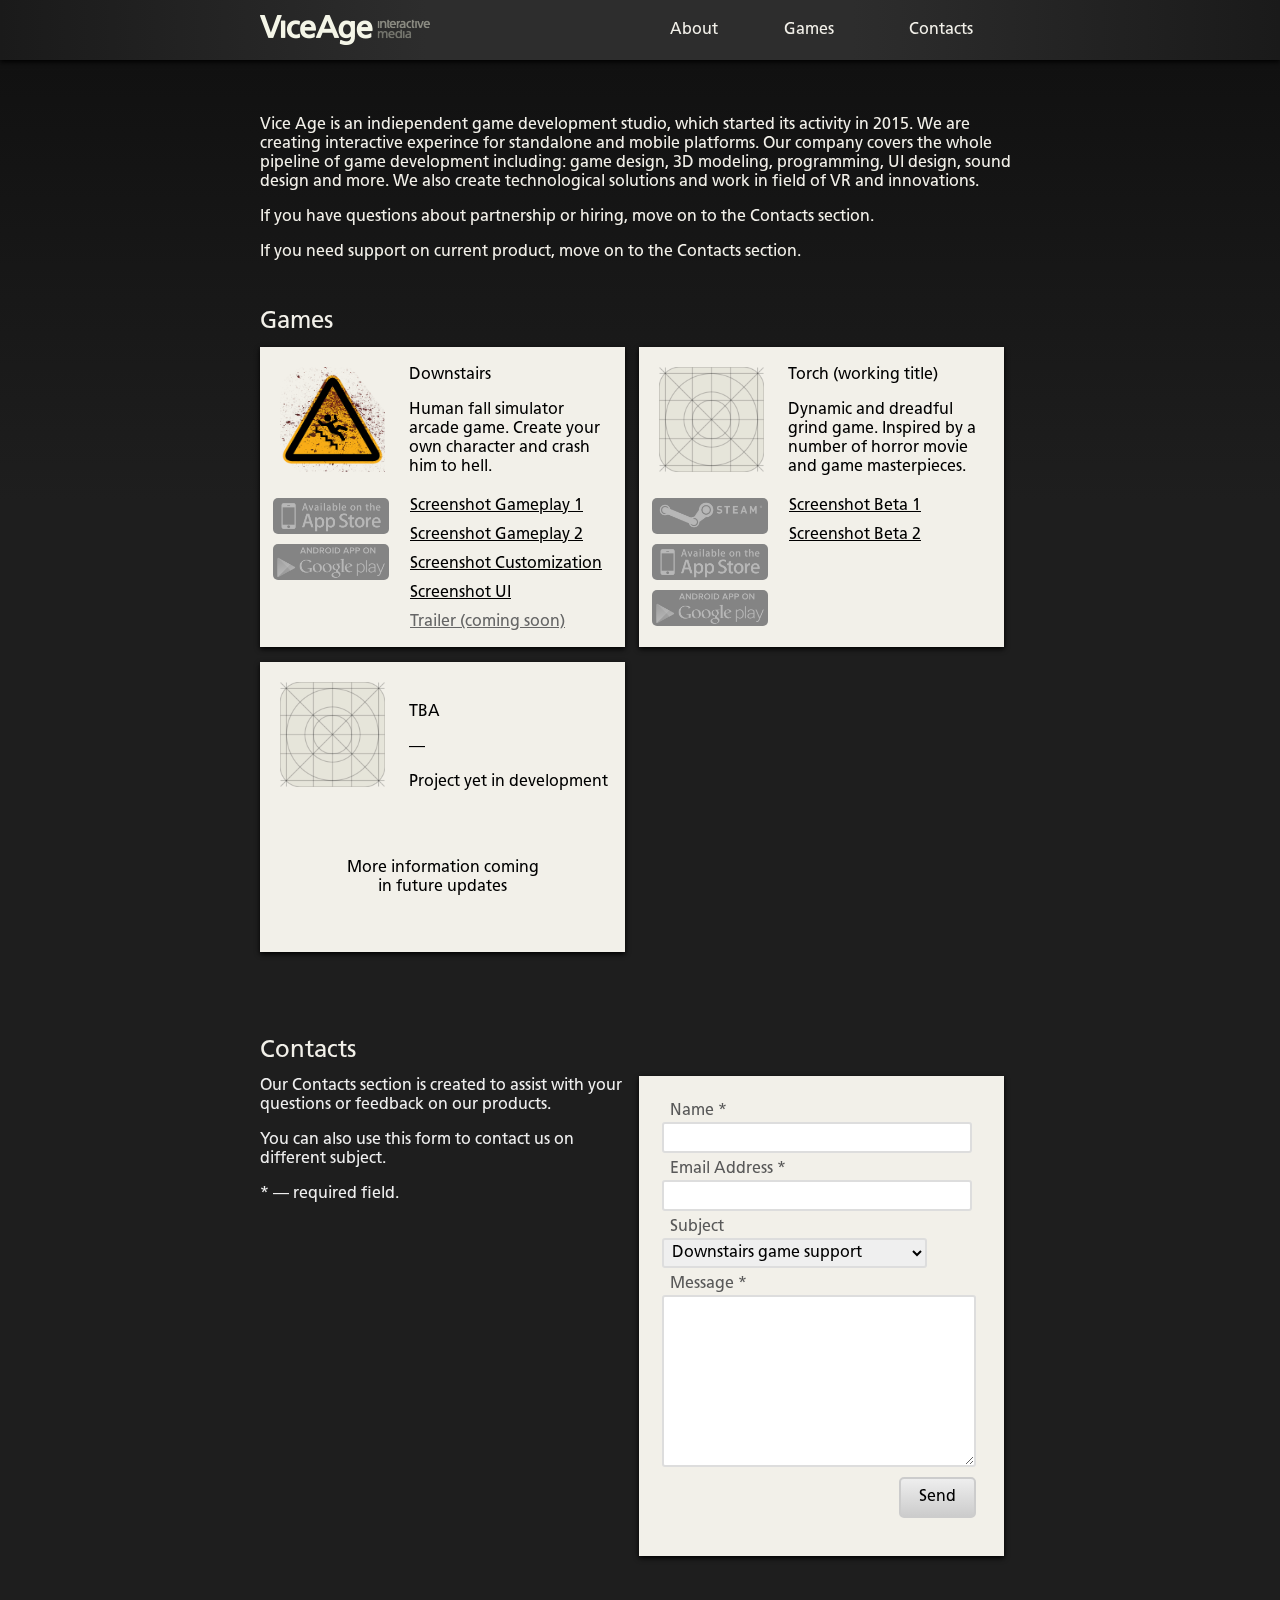
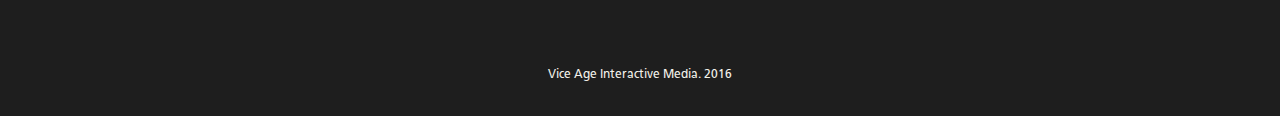
==== index.html @ de1e2420 "first commit" ====
<!DOCTYPE html>
<html>
	<head>
		<meta http-equiv="Content-Type" content="text/html;charset=utf-8">
		<meta name="author" content="Flux User">
		<meta name="description" content="My Website">
		<meta name="keywords" content="Flux, Mac">
		<link href="main.css" rel="stylesheet" media="screen" type="text/css">
		<title>My Webpage</title>
	<script type="text/javascript" src="Libraries/jquery-1.4.2.min.js" >
</script>

<script src="Libraries/fancybox/jquery.fancybox-1.3.1.js" type="text/javascript" >
</script>

<link rel="stylesheet" href="Libraries/fancybox/jquery.fancybox-1.3.1.css" type="text/css" media="screen" >
</head>
	<body class="body">
		<div class="bar">
			<div style="height:500px;margin-left:auto;margin-right:auto;background:#1E1E1E;background: -webkit-linear-gradient(#0F0F0F, #1E1E1E);background: -o-linear-gradient(#0F0F0F, #1E1E1E);background: -moz-linear-gradient(#0F0F0F, #1E1E1E);background: linear-gradient(#0F0F0F, #1E1E1E);background-position-y:50%">
		
			</div>
		</div>
		<div id="about">
		</div>
		<div style="top:100px;height:auto;left:0px"  class="boxT">
			<div class="marginer">
			<p>Vice Age is an indiependent game development studio, which started its activity in 2015. We are creating interactive experince for standalone and mobile platforms. Our company covers the whole pipeline of game development including: game design, 3D modeling, programming, UI design, sound design and more. We also create technological solutions and work in field of VR and innovations.</p>
			<p>If you have questions about partnership or hiring, move on to the Contacts section.</p>
			<p>If you need support on current product, move on to the Contacts section.</p>
			</div>
		</div>
		<div id="games" style="top:60px;position:relative;"></div>
		
		<div  class="title" style="top:130px">
			<div class="marginer">
			Games
			</div>
		</div>
		<div class="boxT" style="top:140px">
				<div class="marginer">
					<div class="box" style="height:300px;">
						<div class="icon" style="background-image:url('images/IconDownstairs.png');background-size:110px 110px;background-position:inherit;background-position-x:50%;background-position-y:50%">
						</div>
						<div class="description">
							<p>
								Downstairs
							</p>
							<p>
								Human fall simulator arcade game. Create your own character and crash him to hell.
							</p>
						</div>
						<div class="ButtonNA" style="height:18px;width:80px;background-image:url('images/AppStoreNA.png');background-size:100% ;background-position:inherit;background-position-x:50%;background-position-y:50%">
							
						</div>
						<div class="ButtonNA" style="height:18px;width:80px;background-image:url('images/googlePlayNA.png');background-size:100%;background-position:inherit;background-position-x:50%;background-position-y:50%">
							
						</div>
						<div class="iBox">
							<div style="margin-bottom:10px">
								<a id="fancyI" class="iframe" href="images/IconDownstairs.png" > Screenshot Gameplay 1 
								</a>	
								<script type="text/javascript" >
									$(document).ready(function() {
										$("a#fancyI").fancybox();
									});
								</script>
							</div>
							<div style="margin-bottom:10px">
								<a id="fancyI" class="iframe" href="images/IconEmpty.png" > Screenshot Gameplay 2 
								</a>	
							</div>
							<div style="margin-bottom:10px">
								<a id="fancyI" class="iframe" href="images/IconDownstairs.png" > Screenshot Customization 
								</a>	
							</div>
							<div style="margin-bottom:10px">
								<a id="fancyI" class="iframe" href="images/IconEmpty.png" > Screenshot UI 
								</a>	
							</div>
							<div style="margin-bottom:10px">
								<a class="iframe" style="color:#666;cursor:default" > Trailer (coming soon) 
								</a>	
							</div>
						</div>
					</div>
					<div class="box" style="height:300px;">
						<div class="icon" style="background-image:url('images/IconEmpty.png');background-size:105px 105px">
						</div>
						<div class="description">
							<p>
								Torch (working title)
							</p>
							<p>
								Dynamic and dreadful grind game. Inspired by a number of horror movie and game masterpieces.
							</p>
						</div>
						<div class="ButtonNA" style="height:18px;width:80px;background-image:url('images/steamNA.png');background-size:100%;background-position:inherit;background-position-x:50%;background-position-y:50%">
							
						</div>
						<div class="ButtonNA" style="height:18px;width:80px;background-image:url('images/AppStoreNA.png');background-size:100%;background-position:inherit;background-position-x:50%;background-position-y:50%">
							
						</div>
						<div class="ButtonNA" style="height:18px;width:80px;background-image:url('images/googlePlayNA.png');background-size:100%;background-position:inherit;background-position-x:50%;background-position-y:50%">
							
						</div>
						<div class="iBox">
							<div style="margin-bottom:10px">
								<a id="fancyI" class="iframe" href="images/IconDownstairs.png" > Screenshot Beta 1 
								</a>	
							</div>
							<div style="margin-bottom:10px">
								<a id="fancyI" class="iframe" href="images/IconEmpty.png" > Screenshot Beta 2 
								</a>	
							</div>
						</div>
					</div>

					<div class="box" style="height:290px">
						<div class="icon" style="background-image:url('images/IconEmpty.png');background-size:105px 105px">
						</div>
						<div class="description" style="left:0px">
							<p>
								TBA
							</p>
							<p>
								—
							</p>
							<p>
								Project yet in development
							</p>
						</div>
						<div class="description" style="position:relative;top:25px;float:none;margin-left:auto;margin-right:auto;display:block;text-align:center">
							
							<p>
								More information coming in future updates
							</p>
						</div>
					</div>
				</div>
				<div  id="contacts">
				</div>
		</div>
		<div class="title" style="top:210px">
			<div class="marginer">
			Contacts
			</div>
		</div>
		<div class="boxT" style="top:217px;left:-3px">
				<div class="marginer">
				
 					   			<div class="box" style="background-color:transparent;box-shadow:0px 0px 0px rgba(254,255,255,0.00);color:rgb(238,238,238);top:-370px;left:3px">
 					   					<p>
 					   						Our Contacts section is created to assist with your questions or feedback on our products.
 					   					</p>
 					   					<p>
 					   						You can also use this form to contact us on different subject. 
 					   					</p>
 					   					<p>
 					   						* — required field. 
 					   					</p>
 					   			</div>
 					   		
					   			<div class="box" style="height:480px;top:3px;right:-3px;">
<form style="margin-top:20px;margin-top:20px;margin-left:20px" name="htmlform" method="post" action="html_form_send.php">
<table width="280px">

<tr>
<td valign="top" style="margin-top:10px">
 	 <label for="first_name">Name *</label>
 </td>
</tr>
<tr>
 <td valign="top">
  <input  type="text" name="name" maxlength="30" size="32">
 </td>
</tr>
 
<tr">
	<td valign="top">
 	 <label for="email">Email Address *</label>
	 </td>
</tr>
<tr>
 
 <td valign="top">
  <input  type="text" name="email" maxlength="127" size="32">
 </td>
 
<tr>
	<td valign="top">
  <label for="subject">Subject</label>
 </td>
</tr>
<tr>
 
 <td valign="top">
  <select  name="subject" maxlength="30" style="width:265px">
  <option value="support">Downstairs game support</option>
  <option value="feedback">Feedback and feature requests</option>
  <option value="beta">Torch beta test</option>
  <option value="partners">Partnership</option>
  <option value="hr">Career</option>
  <option value="pr">Other</option>
</select>
 </td>
</tr>

<tr>
	<td valign="top">
  <label for="comments">Message *</label>
 </td>
</tr>
<tr>
 
 <td valign="top">
  <textarea  name="comments" maxlength="1000" cols="31" rows="8"></textarea>
 </td>


<tr>
 <td colspan="2" style="text-align:right">
  <input type="submit" value="Send">
 </td>
</tr>
</table>
</form>
								</div>
					 
					
				</div>
		</div>
		
		<div class="boxT" style="top:280px;text-align:center;font-size:9pt">
			Vice Age Interactive Media. 2016
		</div>


		<div   class="bar" style="box-shadow:0px 2px 5px #000000">
			<div clas="boxT" style="height:60px;max-width:800px;min-width:100px;margin-left:auto;margin-right:auto">
			<div class="marginer">
				<div clas="boxT" style="height:60px;width:49%;margin-right:auto;display:inline-block;background-image:url('images/Logo.png');background-repeat:no-repeat;background-position:inherit;background-position-x:0%;background-position-y:50%">
				</div>
				<div class="boxT" style="height:60px;width:50%;margin-left:auto;display:inline-block">
					<table style="width:100%; height:100%">
 					 	<tr>
					   		<td class="barButton"><a href="#about">About</a></td>
 					   		<td class="barButton"><a href="#games">Games</a></td> 
 					   		<td class="barButton"><a href="#contacts">Contacts</a></td>
					 	</tr>
					</table>
				</div>
			</div>
			</div>
		</div>
	</body>
</html>
---- main.css ----
@font-face {
  font-family: 'Frutiger';
  src: url('Frutiger.ttf') format('truetype');
}

a {
color:rgb(242, 240, 233);
text-decoration: none;
}

a:hover {
	text-decoration: underline;
}

label {
color:#595959;
position:relative;
left:8px;
top:3px;
}

input[type=text] {
    padding:4px; 
    border:2px solid #ddd; 
    -webkit-border-radius: 3px;
    border-radius: 3px;
    font-family:Frutiger;
	font-size:12pt;
}

select{
	padding:4px; 
    border:2px solid #ddd; 
    -webkit-border-radius: 3px;
    border-radius: 3px;
    font-family:Frutiger;
	font-size:12pt;
}

textarea {
	padding:8px; 
    border:2px solid #ddd; 
    -webkit-border-radius: 3px;
    border-radius: 3px;
    font-family:Frutiger;
	font-size:12pt;
}

textarea:focus {
	border-color:#2D2D2D;
}

input[type=text]:focus {
    border-color:#2D2D2D;
}

input[type=submit] {
    padding:9px 18px; 
    background:#eee;
/* For browsers that do not support gradients */
background: -webkit-linear-gradient(#eee, #ccc);
/* For Safari 5.1 to 6.0 */
background: -o-linear-gradient(#eee, #ccc);
/* For Opera 11.1 to 12.0 */
background: -moz-linear-gradient(#eee, #ccc);
/* For Firefox 3.6 to 15 */
background: linear-gradient(#eee, #ccc);
/* Standard syntax */ 
    border:2px solid #ccc;
    cursor:pointer;
    -webkit-border-radius: 5px;
    border-radius: 5px; 
    font-family:Frutiger;
	font-size:12pt;
}

.body {
margin:0px;
min-height:1700px;
background:#1E1E1E;
}

.bar {
position:fixed;
top:0;
right:0;
left:0;
width:100%;
float:none;
margin-left:auto;
margin-right:auto;
background: #2D2D2D;
/* For browsers that do not support gradients */
background: -webkit-linear-gradient(-90deg, #1A1A1A, #2D2D2D, #2D2D2D, #1A1A1A);
/* For Safari 5.1 to 6.0 */
background: -o-linear-gradient(-90deg, #1A1A1A, #2D2D2D, #2D2D2D, #1A1A1A);
/* For Opera 11.1 to 12.0 */
background: -moz-linear-gradient(-90deg, #1A1A1A, #2D2D2D, #2D2D2D, #1A1A1A);
/* For Firefox 3.6 to 15 */
background: linear-gradient(-90deg, #1A1A1A, #2D2D2D, #2D2D2D, #1A1A1A);
/* Standard syntax */
}

.barButton {
font-family:Frutiger;
font-size:12pt;
text-align: center; 
}

.box {
position:relative;
width:365px;
display:inline-block;
background-color:#F2F0E9;
box-shadow:0px 2px 5px #000000;
margin-right:10px;
margin-bottom:15px;
margin-left:auto;
color:#000000;
font-family:Frutiger;
font-size:12pt;
}

.boxT {
height:auto;
position:relative;
min-width:100px;
max-width:800px;
float:none;
margin-left:auto;
margin-right:auto;
display:block;
color:#F2F0E9;
font-family:Frutiger;
font-size:12pt;
}


.Button {
padding:9px 18px;
cursor:pointer;
-webkit-border-radius: 5px;
border-radius: 5px;
font-family:Frutiger;
font-size:12pt;
margin-left:13px;
margin-bottom:10px;
}

.ButtonNA {
padding:9px 18px;
cursor:default;
-webkit-border-radius: 5px;
border-radius: 5px;
font-family:Frutiger;
font-size:12pt;
margin-left:13px;
margin-bottom:10px;
}

.title {
color:#F2F0E9;
min-width:200px;
max-width:800px;
position:relative;
float:none;
margin-left:auto;
margin-right:auto;
display:block;
font-family:Frutiger;
font-size:18pt;
}

.icon {
height:105px;
width:105px;
margin:20px;
display:inline-block;
}

.description{
position:relative;
display:inline-block;
height:100px;
width:200px;
margin-bottom:10px;
margin-left:auto;
color:#000000;
font-family:Frutiger;
font-size:12pt;
top:-21px;
}

.iBox{
width:200px;
height:130px;
position:absolute;
top:150px;
left:150px;
}

.iframe{
color:rgb(0,0,0);
text-decoration:underline;
}

.marginer{
margin-left:20px;
margin-right:20px;
}
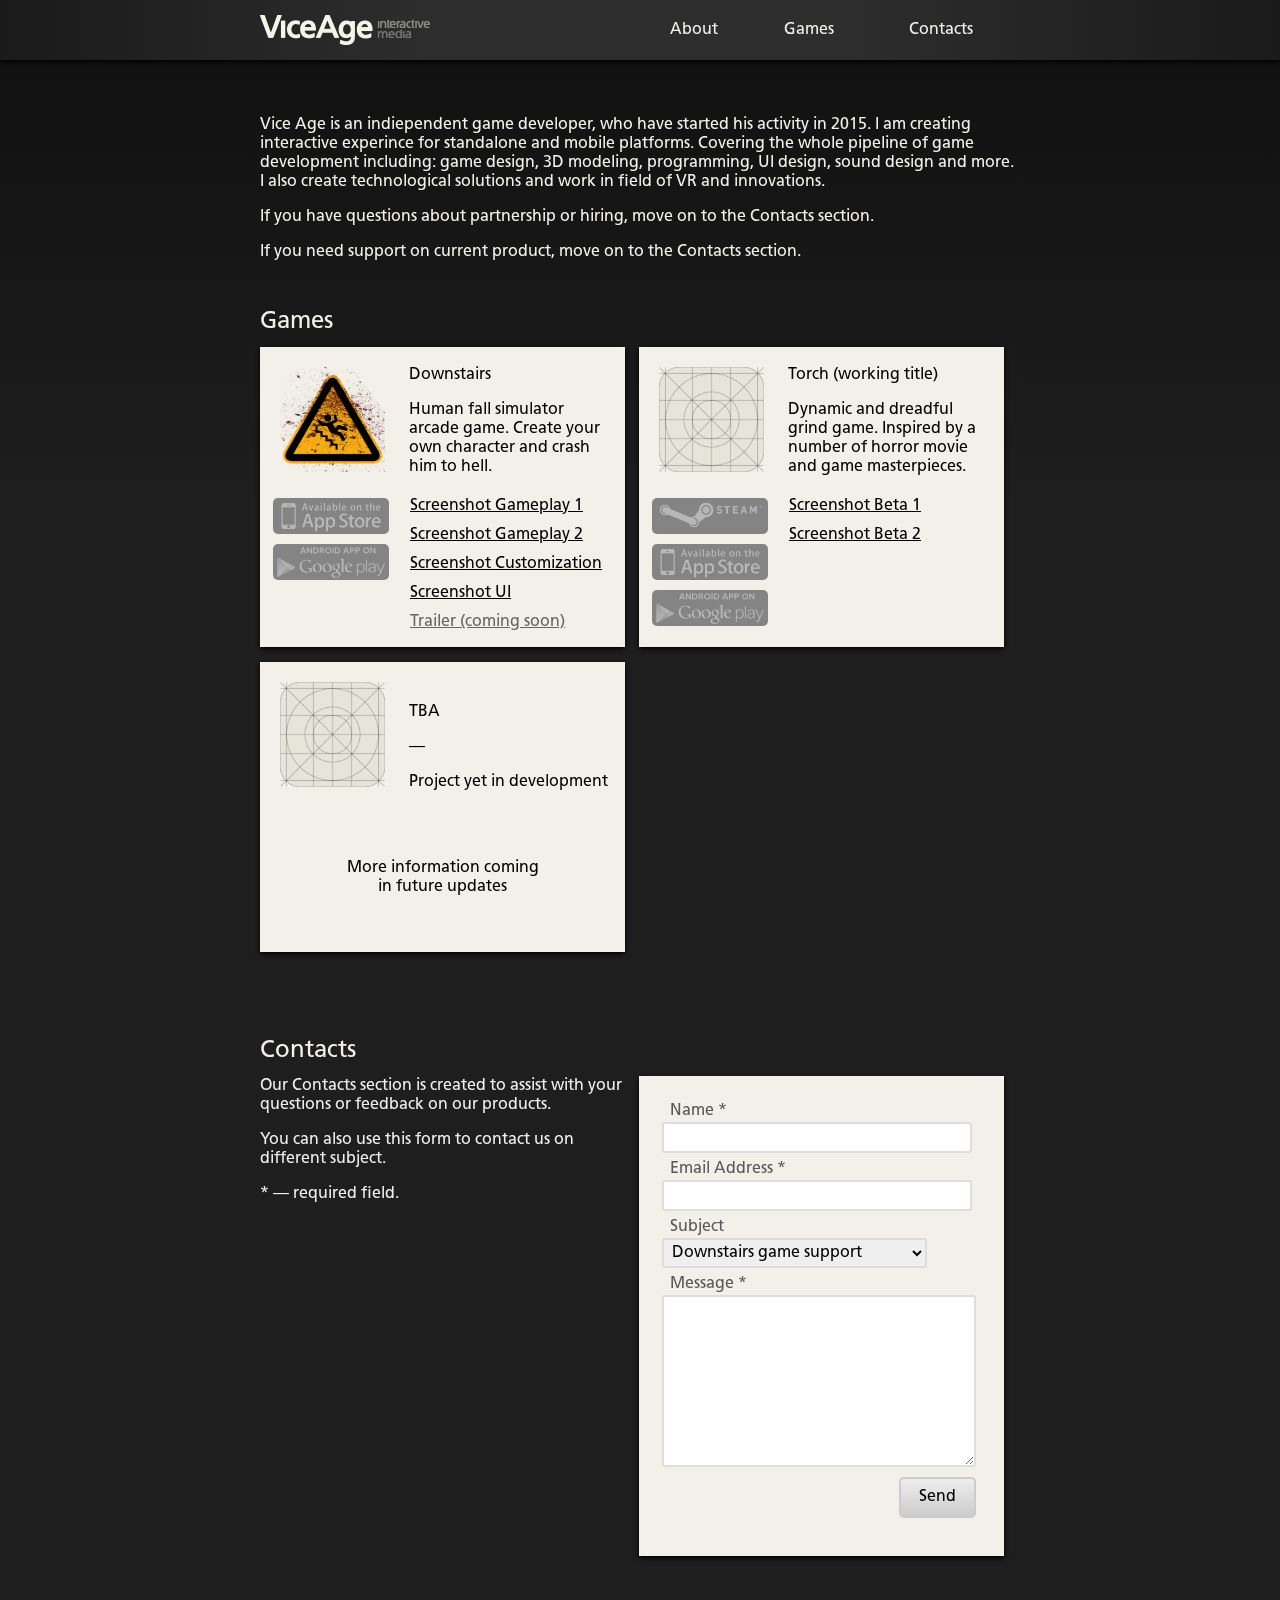
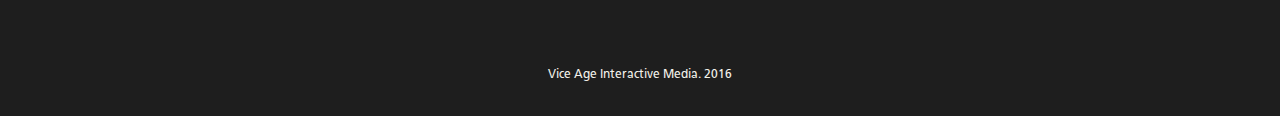
==== commit aaf11552: "Update index.html" ====
--- a/index.html
+++ b/index.html
@@ -2,11 +2,11 @@
 <html>
 	<head>
 		<meta http-equiv="Content-Type" content="text/html;charset=utf-8">
-		<meta name="author" content="Flux User">
-		<meta name="description" content="My Website">
-		<meta name="keywords" content="Flux, Mac">
+		<meta name="author" content="amphetamilk">
+		<meta name="description" content="Vice Age">
+		<meta name="keywords" content="Games, Indie, iOS, Android, Steam">
 		<link href="main.css" rel="stylesheet" media="screen" type="text/css">
-		<title>My Webpage</title>
+		<title>Vice Age</title>
 	<script type="text/javascript" src="Libraries/jquery-1.4.2.min.js" >
 </script>
 
@@ -25,7 +25,7 @@
 		</div>
 		<div style="top:100px;height:auto;left:0px"  class="boxT">
 			<div class="marginer">
-			<p>Vice Age is an indiependent game development studio, which started its activity in 2015. We are creating interactive experince for standalone and mobile platforms. Our company covers the whole pipeline of game development including: game design, 3D modeling, programming, UI design, sound design and more. We also create technological solutions and work in field of VR and innovations.</p>
+			<p>Vice Age is an indiependent game developer, who have started his activity in 2015. I am creating interactive experince for standalone and mobile platforms. Covering the whole pipeline of game development including: game design, 3D modeling, programming, UI design, sound design and more. I also create technological solutions and work in field of VR and innovations.</p>
 			<p>If you have questions about partnership or hiring, move on to the Contacts section.</p>
 			<p>If you need support on current product, move on to the Contacts section.</p>
 			</div>
@@ -162,7 +162,7 @@
  					   			</div>
  					   		
 					   			<div class="box" style="height:480px;top:3px;right:-3px;">
-<form style="margin-top:20px;margin-top:20px;margin-left:20px" name="htmlform" method="post" action="html_form_send.php">
+<form style="margin-top:20px;margin-top:20px;margin-left:20px" name="form0" method="post" action="http://misc.webkonstantin.ru/fresh-creative/">
 <table width="280px">
 
 <tr>
@@ -220,7 +220,7 @@
 
 <tr>
  <td colspan="2" style="text-align:right">
-  <input type="submit" value="Send">
+  <input type="submit" name="submit" value="Send">
  </td>
 </tr>
 </table>
@@ -254,4 +254,4 @@
 			</div>
 		</div>
 	</body>
-</html>+</html>
